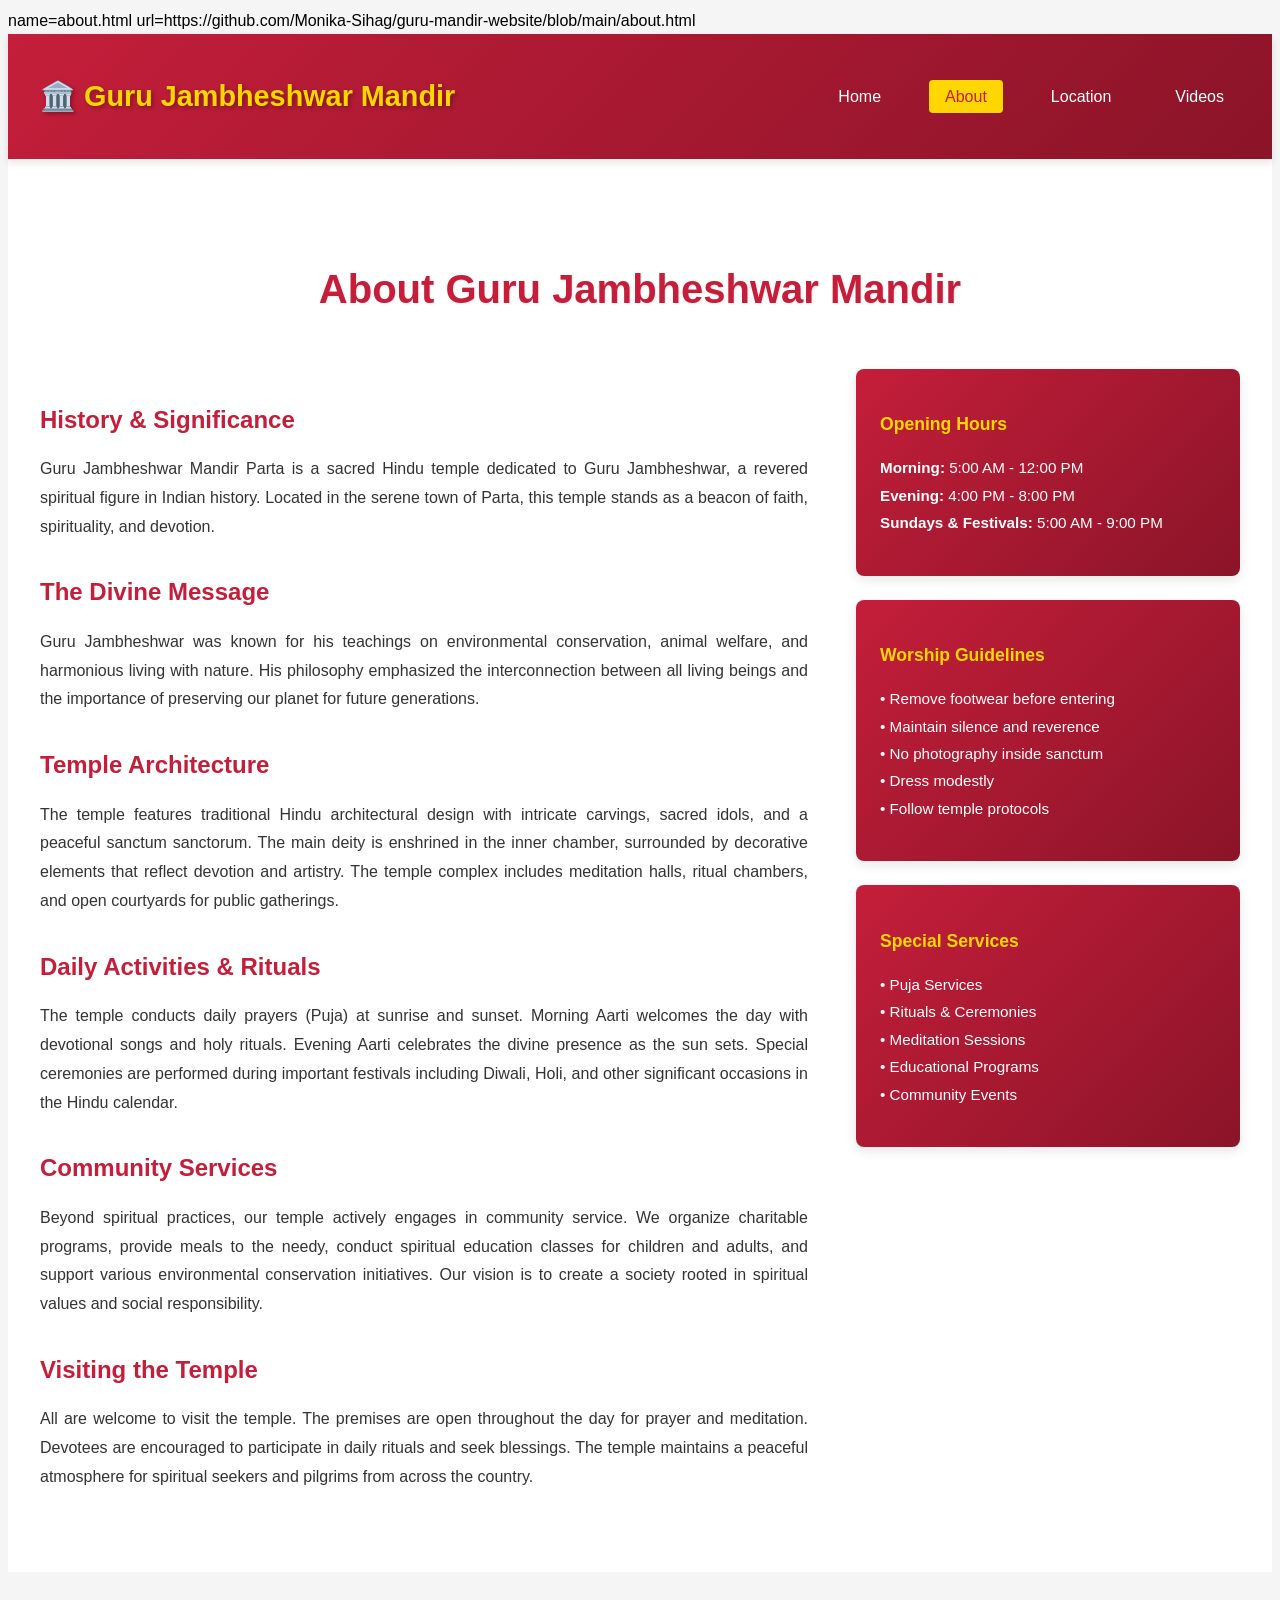
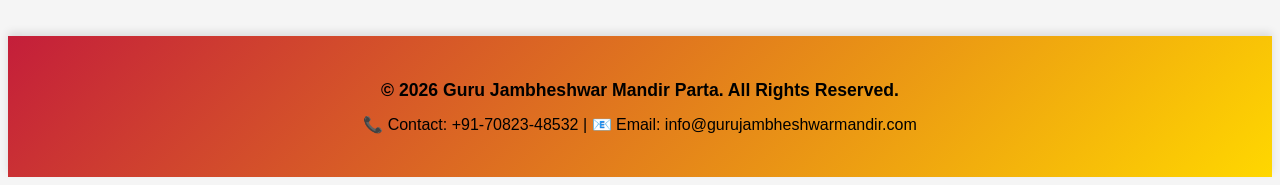
==== about.html @ 77fd7f65 "Initial commit: Guru Jambheshwar Mandir Website" ====
name=about.html url=https://github.com/Monika-Sihag/guru-mandir-website/blob/main/about.html
<!DOCTYPE html>
<html lang="en">
<head>
    <meta charset="UTF-8">
    <meta name="viewport" content="width=device-width, initial-scale=1.0">
    <title>About - Guru Jambheshwar Mandir Parta</title>
    <link rel="stylesheet" href="css/style.css">
</head>
<body>
    <!-- Navigation Bar -->
    <nav class="navbar">
        <div class="nav-container">
            <div class="logo">
                <h1>🏛️ Guru Jambheshwar Mandir</h1>
            </div>
            <ul class="nav-menu">
                <li><a href="index.html">Home</a></li>
                <li><a href="about.html" class="active">About</a></li>
                <li><a href="location.html">Location</a></li>
                <li><a href="videos.html">Videos</a></li>
            </ul>
            <div class="hamburger">
                <span></span>
                <span></span>
                <span></span>
            </div>
        </div>
    </nav>

    <!-- About Section -->
    <section class="about-section">
        <div class="about-container">
            <h2>About Guru Jambheshwar Mandir</h2>
            
            <div class="about-content">
                <div class="about-text">
                    <h3>History & Significance</h3>
                    <p>
                        Guru Jambheshwar Mandir Parta is a sacred Hindu temple dedicated to Guru Jambheshwar, a revered spiritual figure in Indian history. 
                        Located in the serene town of Parta, this temple stands as a beacon of faith, spirituality, and devotion.
                    </p>
                    
                    <h3>The Divine Message</h3>
                    <p>
                        Guru Jambheshwar was known for his teachings on environmental conservation, animal welfare, and harmonious living with nature. 
                        His philosophy emphasized the interconnection between all living beings and the importance of preserving our planet for future generations.
                    </p>

                    <h3>Temple Architecture</h3>
                    <p>
                        The temple features traditional Hindu architectural design with intricate carvings, sacred idols, and a peaceful sanctum sanctorum. 
                        The main deity is enshrined in the inner chamber, surrounded by decorative elements that reflect devotion and artistry. 
                        The temple complex includes meditation halls, ritual chambers, and open courtyards for public gatherings.
                    </p>

                    <h3>Daily Activities & Rituals</h3>
                    <p>
                        The temple conducts daily prayers (Puja) at sunrise and sunset. Morning Aarti welcomes the day with devotional songs and holy rituals. 
                        Evening Aarti celebrates the divine presence as the sun sets. Special ceremonies are performed during important festivals including 
                        Diwali, Holi, and other significant occasions in the Hindu calendar.
                    </p>

                    <h3>Community Services</h3>
                    <p>
                        Beyond spiritual practices, our temple actively engages in community service. We organize charitable programs, provide meals to the needy, 
                        conduct spiritual education classes for children and adults, and support various environmental conservation initiatives. 
                        Our vision is to create a society rooted in spiritual values and social responsibility.
                    </p>

                    <h3>Visiting the Temple</h3>
                    <p>
                        All are welcome to visit the temple. The premises are open throughout the day for prayer and meditation. 
                        Devotees are encouraged to participate in daily rituals and seek blessings. The temple maintains a peaceful atmosphere 
                        for spiritual seekers and pilgrims from across the country.
                    </p>
                </div>

                <div class="about-sidebar">
                    <div class="info-card">
                        <h3>Opening Hours</h3>
                        <p>
                            <strong>Morning:</strong> 5:00 AM - 12:00 PM<br>
                            <strong>Evening:</strong> 4:00 PM - 8:00 PM<br>
                            <strong>Sundays & Festivals:</strong> 5:00 AM - 9:00 PM
                        </p>
                    </div>

                    <div class="info-card">
                        <h3>Worship Guidelines</h3>
                        <p>
                            • Remove footwear before entering<br>
                            • Maintain silence and reverence<br>
                            • No photography inside sanctum<br>
                            • Dress modestly<br>
                            • Follow temple protocols
                        </p>
                    </div>

                    <div class="info-card">
                        <h3>Special Services</h3>
                        <p>
                            • Puja Services<br>
                            • Rituals & Ceremonies<br>
                            • Meditation Sessions<br>
                            • Educational Programs<br>
                            • Community Events
                        </p>
                    </div>
                </div>
            </div>
        </div>
    </section>

    <!-- Footer -->
    <footer class="footer">
        <div class="footer-content">
            <p>&copy; 2026 Guru Jambheshwar Mandir Parta. All Rights Reserved.</p>
            <p>📞 Contact: +91-70823-48532 | 📧 Email: info@gurujambheshwarmandir.com</p>
        </div>
    </footer>

    <script src="js/script.js"></script>
</body>
</html>
---- css/style.css ----
name=css/style.css url=https://github.com/Monika-Sihag/guru-mandir-website/blob/main/css/style.css
* {
    margin: 0;
    padding: 0;
    box-sizing: border-box;
}

:root {
    --primary-red: #C41E3A;
    --primary-yellow: #FFD700;
    --dark-red: #8B1428;
    --light-yellow: #FFF8DC;
    --text-dark: #000000;
    --text-light: #333333;
    --bg-light: #F5F5F5;
}

body {
    font-family: 'Segoe UI', Tahoma, Geneva, Verdana, sans-serif;
    color: var(--text-dark);
    background-color: var(--bg-light);
    line-height: 1.6;
}

/* ========== NAVIGATION BAR ========== */
.navbar {
    background: linear-gradient(135deg, var(--primary-red) 0%, var(--dark-red) 100%);
    padding: 1rem 0;
    position: sticky;
    top: 0;
    z-index: 1000;
    box-shadow: 0 4px 8px rgba(0, 0, 0, 0.1);
}

.nav-container {
    max-width: 1200px;
    margin: 0 auto;
    display: flex;
    justify-content: space-between;
    align-items: center;
    padding: 0 2rem;
}

.logo h1 {
    color: var(--primary-yellow);
    font-size: 1.8rem;
    font-weight: bold;
    text-shadow: 2px 2px 4px rgba(0, 0, 0, 0.3);
}

.nav-menu {
    display: flex;
    list-style: none;
    gap: 2rem;
}

.nav-menu a {
    color: white;
    text-decoration: none;
    font-weight: 500;
    transition: all 0.3s ease;
    padding: 0.5rem 1rem;
    border-radius: 4px;
}

.nav-menu a:hover,
.nav-menu a.active {
    background-color: var(--primary-yellow);
    color: var(--primary-red);
    transform: translateY(-2px);
}

.hamburger {
    display: none;
    flex-direction: column;
    cursor: pointer;
}

.hamburger span {
    width: 25px;
    height: 3px;
    background-color: white;
    margin: 5px 0;
    transition: 0.3s;
    border-radius: 2px;
}

/* ========== IMAGE SLIDER ========== */
.slider-container {
    position: relative;
    width: 100%;
    height: 70vh;
    overflow: hidden;
    background-color: #000;
}

.slider {
    position: relative;
    width: 100%;
    height: 100%;
}

.slide {
    display: none;
    width: 100%;
    height: 100%;
    object-fit: cover;
    animation: fadeInSlide 1s ease-in-out;
}

.slide.fade {
    display: block;
}

@keyframes fadeInSlide {
    from {
        opacity: 0;
    }
    to {
        opacity: 1;
    }
}

/* Slider Navigation Arrows */
.prev,
.next {
    cursor: pointer;
    position: absolute;
    top: 50%;
    width: 50px;
    height: 50px;
    background-color: rgba(196, 30, 58, 0.7);
    color: white;
    font-size: 28px;
    font-weight: bold;
    border: none;
    border-radius: 4px;
    display: flex;
    align-items: center;
    justify-content: center;
    transition: all 0.3s ease;
    z-index: 10;
}

.prev:hover,
.next:hover {
    background-color: var(--primary-red);
    transform: scale(1.1);
}

.prev {
    left: 20px;
}

.next {
    right: 20px;
}

/* Slider Dots */
.dots-container {
    position: absolute;
    bottom: 20px;
    left: 50%;
    transform: translateX(-50%);
    display: flex;
    gap: 10px;
    z-index: 10;
}

.dot {
    cursor: pointer;
    height: 12px;
    width: 12px;
    background-color: rgba(255, 255, 255, 0.5);
    border-radius: 50%;
    transition: all 0.3s ease;
    border: 2px solid white;
}

.dot.active {
    background-color: var(--primary-yellow);
    transform: scale(1.2);
}

/* Slider Overlay Text */
.slider-overlay {
    position: absolute;
    top: 50%;
    left: 50%;
    transform: translate(-50%, -50%);
    text-align: center;
    color: white;
    z-index: 5;
    text-shadow: 2px 2px 8px rgba(0, 0, 0, 0.5);
    animation: slideInDown 1s ease-out;
}

.slider-overlay h2 {
    font-size: 3.5rem;
    font-weight: bold;
    margin-bottom: 1rem;
}

.slider-overlay p {
    font-size: 1.5rem;
    font-weight: 300;
}

@keyframes slideInDown {
    from {
        opacity: 0;
        transform: translate(-50%, -60%);
    }
    to {
        opacity: 1;
        transform: translate(-50%, -50%);
    }
}

/* ========== QUICK INFO SECTION ========== */
.quick-info {
    display: grid;
    grid-template-columns: repeat(auto-fit, minmax(300px, 1fr));
    gap: 2rem;
    padding: 4rem 2rem;
    max-width: 1200px;
    margin: 0 auto;
}

.info-box {
    background: linear-gradient(135deg, var(--light-yellow) 0%, #FFF 100%);
    padding: 2rem;
    border-radius: 8px;
    border-left: 5px solid var(--primary-red);
    box-shadow: 0 4px 12px rgba(196, 30, 58, 0.1);
    transition: all 0.3s ease;
    text-align: center;
}

.info-box:hover {
    transform: translateY(-5px);
    box-shadow: 0 8px 16px rgba(196, 30, 58, 0.2);
}

.info-box h3 {
    color: var(--primary-red);
    font-size: 1.5rem;
    margin-bottom: 1rem;
}

.info-box p {
    color: var(--text-light);
    line-height: 1.8;
}

/* ========== ABOUT SECTION ========== */
.about-section {
    padding: 4rem 2rem;
    background-color: #fff;
    min-height: 100vh;
}

.about-container {
    max-width: 1200px;
    margin: 0 auto;
}

.about-container h2 {
    color: var(--primary-red);
    font-size: 2.5rem;
    text-align: center;
    margin-bottom: 3rem;
    text-shadow: 1px 1px 2px rgba(196, 30, 58, 0.1);
}

.about-content {
    display: grid;
    grid-template-columns: 2fr 1fr;
    gap: 3rem;
}

.about-text h3 {
    color: var(--primary-red);
    font-size: 1.5rem;
    margin-top: 2rem;
    margin-bottom: 1rem;
}

.about-text p {
    color: var(--text-light);
    line-height: 1.8;
    margin-bottom: 1rem;
    text-align: justify;
}

.about-sidebar {
    display: flex;
    flex-direction: column;
    gap: 1.5rem;
}

.info-card {
    background: linear-gradient(135deg, var(--primary-red) 0%, var(--dark-red) 100%);
    color: white;
    padding: 1.5rem;
    border-radius: 8px;
    box-shadow: 0 4px 12px rgba(0, 0, 0, 0.1);
    transition: all 0.3s ease;
}

.info-card:hover {
    transform: translateY(-3px);
    box-shadow: 0 8px 16px rgba(0, 0, 0, 0.15);
}

.info-card h3,
.info-card h4 {
    color: var(--primary-yellow);
    margin-bottom: 1rem;
    font-size: 1.1rem;
}

.info-card p {
    line-height: 1.8;
    font-size: 0.95rem;
}

/* ========== LOCATION SECTION ========== */
.location-section {
    padding: 4rem 2rem;
    background-color: #fff;
    min-height: 100vh;
}

.location-container {
    max-width: 1200px;
    margin: 0 auto;
}

.location-container h2 {
    color: var(--primary-red);
    font-size: 2.5rem;
    text-align: center;
    margin-bottom: 3rem;
}

.location-content {
    display: grid;
    grid-template-columns: 1fr 1fr;
    gap: 3rem;
}

.map-container {
    border-radius: 8px;
    overflow: hidden;
    box-shadow: 0 4px 12px rgba(0, 0, 0, 0.1);
}

.map-container iframe {
    border-radius: 8px;
}

.location-info h3 {
    color: var(--primary-red);
    font-size: 1.8rem;
    margin-bottom: 1.5rem;
}

.location-info .info-card {
    margin-bottom: 1.5rem;
}

.cta-buttons {
    display: flex;
    gap: 1rem;
    margin-top: 2rem;
    flex-wrap: wrap;
}

.btn-primary,
.btn-secondary {
    flex: 1;
    min-width: 200px;
    padding: 1rem 2rem;
    text-decoration: none;
    border-radius: 4px;
    font-weight: bold;
    text-align: center;
    transition: all 0.3s ease;
    border: 2px solid transparent;
}

.btn-primary {
    background-color: var(--primary-red);
    color: white;
}

.btn-primary:hover {
    background-color: var(--dark-red);
    transform: translateY(-2px);
    box-shadow: 0 6px 12px rgba(196, 30, 58, 0.3);
}

.btn-secondary {
    background-color: var(--primary-yellow);
    color: var(--primary-red);
    border: 2px solid var(--primary-red);
}

.btn-secondary:hover {
    background-color: var(--primary-red);
    color: var(--primary-yellow);
    transform: translateY(-2px);
}

/* ========== VIDEOS SECTION ========== */
.videos-section {
    padding: 4rem 2rem;
    background-color: #fff;
    min-height: 100vh;
}

.videos-container {
    max-width: 1200px;
    margin: 0 auto;
}

.videos-container h2 {
    color: var(--primary-red);
    font-size: 2.5rem;
    text-align: center;
    margin-bottom: 1rem;
}

.section-subtitle {
    text-align: center;
    color: var(--text-light);
    margin-bottom: 3rem;
    font-size: 1.1rem;
}

.videos-grid {
    display: grid;
    grid-template-columns: repeat(auto-fit, minmax(350px, 1fr));
    gap: 2rem;
    margin-bottom: 4rem;
}

.video-card {
    background-color: var(--bg-light);
    border-radius: 8px;
    overflow: hidden;
    box-shadow: 0 4px 12px rgba(0, 0, 0, 0.1);
    transition: all 0.3s ease;
}

.video-card:hover {
    transform: translateY(-8px);
    box-shadow: 0 12px 24px rgba(196, 30, 58, 0.2);
}

.video-wrapper {
    width: 100%;
    position: relative;
    padding-bottom: 56.25%;
    overflow: hidden;
}

.video-wrapper iframe {
    position: absolute;
    top: 0;
    left: 0;
    width: 100%;
    height: 100%;
}

.video-card h3 {
    color: var(--primary-red);
    padding: 1.5rem 1.5rem 0.5rem;
    font-size: 1.2rem;
}

.video-card p {
    color: var(--text-light);
    padding: 0.5rem 1.5rem 1.5rem;
    line-height: 1.6;
}

.youtube-channel {
    text-align: center;
    background: linear-gradient(135deg, var(--primary-red) 0%, var(--dark-red) 100%);
    color: white;
    padding: 3rem 2rem;
    border-radius: 8px;
    box-shadow: 0 4px 12px rgba(0, 0, 0, 0.2);
}

.youtube-channel h3 {
    font-size: 2rem;
    margin-bottom: 1rem;
    color: var(--primary-yellow);
}

.youtube-channel p {
    font-size: 1.1rem;
    margin-bottom: 1.5rem;
}

.btn-youtube {
    display: inline-block;
    background-color: var(--primary-yellow);
    color: var(--primary-red);
    padding: 1rem 2.5rem;
    text-decoration: none;
    border-radius: 4px;
    font-weight: bold;
    transition: all 0.3s ease;
    font-size: 1.1rem;
}

.btn-youtube:hover {
    background-color: white;
    transform: scale(1.05);
    box-shadow: 0 6px 12px rgba(0, 0, 0, 0.2);
}

.youtube-icon {
    margin-right: 0.5rem;
    font-size: 1.2rem;
}

/* ========== FOOTER ========== */
.footer {
    background: linear-gradient(135deg, var(--primary-red) 0%, var(--primary-yellow) 100%);
    color: var(--text-dark);
    text-align: center;
    padding: 2rem;
    margin-top: 4rem;
    box-shadow: 0 -4px 8px rgba(0, 0, 0, 0.1);
}

.footer-content p {
    margin: 0.5rem 0;
    font-weight: 500;
}

.footer-content p:first-child {
    font-size: 1.1rem;
    font-weight: bold;
}

/* ========== RESPONSIVE DESIGN ========== */
@media (max-width: 768px) {
    .logo h1 {
        font-size: 1.3rem;
    }

    .nav-menu {
        display: none;
        position: absolute;
        top: 60px;
        right: 0;
        flex-direction: column;
        background-color: var(--primary-red);
        width: 100%;
        text-align: center;
        gap: 0;
    }

    .nav-menu.active {
        display: flex;
    }

    .nav-menu a {
        display: block;
        padding: 1rem;
        border-bottom: 1px solid rgba(255, 255, 255, 0.1);
    }

    .hamburger {
        display: flex;
    }

    .hamburger.active span:nth-child(1) {
        transform: rotate(-45deg) translate(-5px, 6px);
    }

    .hamburger.active span:nth-child(2) {
        opacity: 0;
    }

    .hamburger.active span:nth-child(3) {
        transform: rotate(45deg) translate(-5px, -6px);
    }

    .slider-container {
        height: 50vh;
    }

    .slider-overlay h2 {
        font-size: 2rem;
    }

    .slider-overlay p {
        font-size: 1rem;
    }

    .prev,
    .next {
        width: 40px;
        height: 40px;
        font-size: 20px;
    }

    .prev {
        left: 10px;
    }

    .next {
        right: 10px;
    }

    .about-content {
        grid-template-columns: 1fr;
    }

    .location-content {
        grid-template-columns: 1fr;
    }

    .map-container {
        height: 400px;
    }

    .videos-grid {
        grid-template-columns: 1fr;
    }

    .cta-buttons {
        flex-direction: column;
    }

    .btn-primary,
    .btn-secondary {
        width: 100%;
    }

    .quick-info {
        grid-template-columns: 1fr;
    }

    .slider-overlay h2 {
        font-size: 1.8rem;
    }

    .about-container h2,
    .location-container h2,
    .videos-container h2 {
        font-size: 1.8rem;
    }
}

@media (max-width: 480px) {
    .logo h1 {
        font-size: 1rem;
    }

    .slider-container {
        height: 40vh;
    }

    .slider-overlay h2 {
        font-size: 1.3rem;
    }

    .slider-overlay p {
        font-size: 0.85rem;
    }

    .info-box h3,
    .info-card h3,
    .info-card h4 {
        font-size: 1rem;
    }

    .prev,
    .next {
        width: 35px;
        height: 35px;
        font-size: 18px;
    }

    .dots-container {
        bottom: 10px;
        gap: 6px;
    }

    .dot {
        height: 10px;
        width: 10px;
    }

    .about-text h3,
    .location-info h3,
    .youtube-channel h3 {
        font-size: 1.3rem;
    }

    .about-text p,
    .info-card p {
        font-size: 0.9rem;
    }

    .btn-youtube {
        font-size: 0.9rem;
        padding: 0.8rem 1.5rem;
    }

    .footer-content p {
        font-size: 0.9rem;
    }
}

/* ========== ACCESSIBILITY ========== */
@media (prefers-reduced-motion: reduce) {
    * {
        animation: none !important;
        transition: none !important;
    }
}
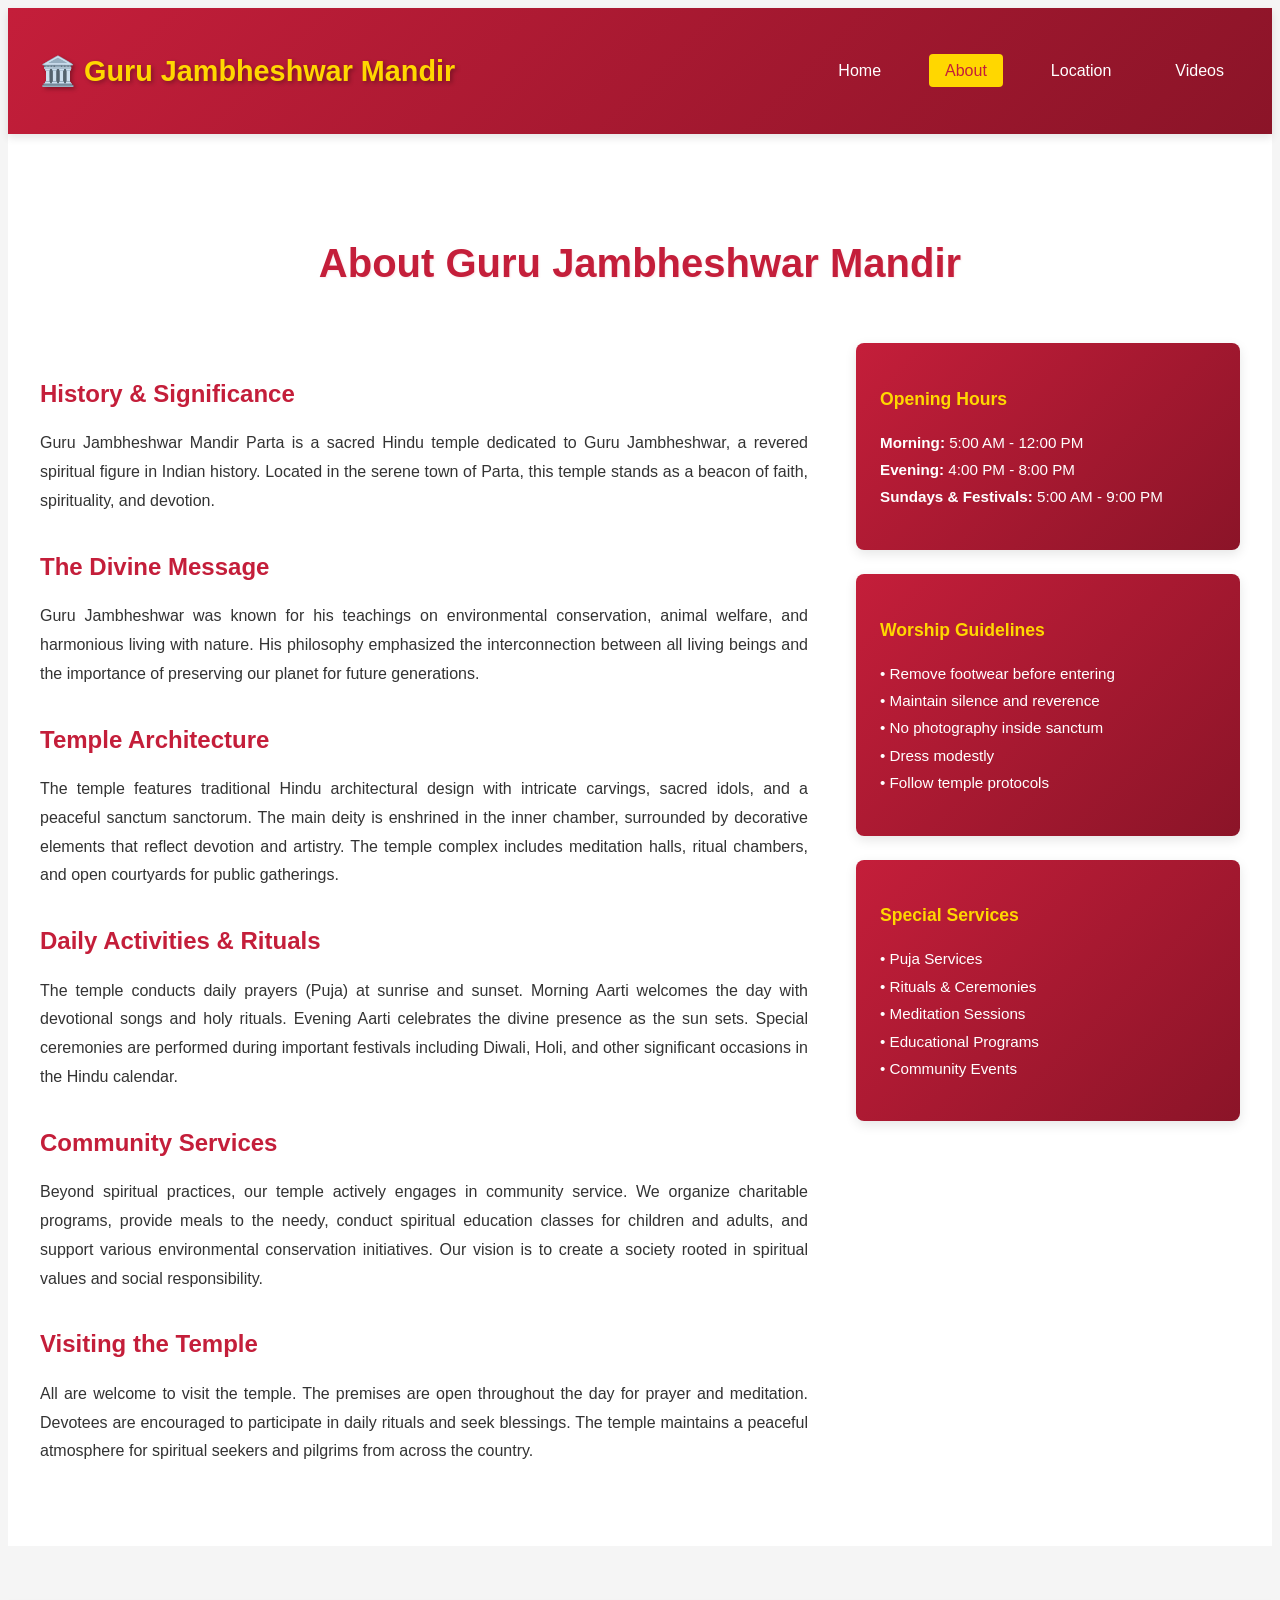
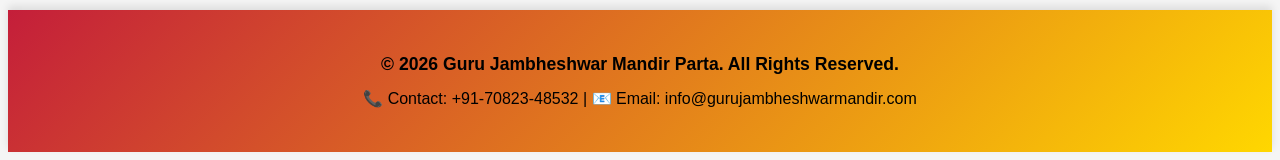
==== commit b9a7b546: "Complete CSS with logo and improved text visibility" ====
--- a/about.html
+++ b/about.html
@@ -1,4 +1,4 @@
-name=about.html url=https://github.com/Monika-Sihag/guru-mandir-website/blob/main/about.html
+<!-- name=about.html url=https://github.com/Monika-Sihag/guru-mandir-website/blob/main/about.html -->
 <!DOCTYPE html>
 <html lang="en">
 <head>
--- a/css/style.css
+++ b/css/style.css
@@ -91,20 +91,25 @@
     width: 100%;
     height: 70vh;
     overflow: hidden;
-    background-color: #000;
+    background-color: #f5f5f5;
 }
 
 .slider {
     position: relative;
     width: 100%;
     height: 100%;
+    display: flex;
+    align-items: center;
+    justify-content: center;
 }
 
 .slide {
     display: none;
     width: 100%;
     height: 100%;
-    object-fit: cover;
+    object-fit: contain;
+    object-position: center;
+    background-color: #f5f5f5;
     animation: fadeInSlide 1s ease-in-out;
 }
 
@@ -182,28 +187,50 @@
     transform: scale(1.2);
 }
 
-/* Slider Overlay Text */
+/* Slider Overlay Text with Logo */
 .slider-overlay {
     position: absolute;
     top: 50%;
     left: 50%;
     transform: translate(-50%, -50%);
     text-align: center;
-    color: white;
     z-index: 5;
-    text-shadow: 2px 2px 8px rgba(0, 0, 0, 0.5);
     animation: slideInDown 1s ease-out;
+}
+
+.overlay-content {
+    display: flex;
+    flex-direction: column;
+    align-items: center;
+    justify-content: center;
+    gap: 1rem;
+}
+
+.channel-logo {
+    width: 120px;
+    height: 120px;
+    border-radius: 50%;
+    border: 4px solid var(--primary-yellow);
+    object-fit: cover;
+    box-shadow: 0 8px 24px rgba(0, 0, 0, 0.4);
+    animation: logoFloat 3s ease-in-out infinite;
 }
 
 .slider-overlay h2 {
     font-size: 3.5rem;
     font-weight: bold;
-    margin-bottom: 1rem;
+    margin: 0;
+    text-shadow: 3px 3px 12px rgba(0, 0, 0, 0.7);
+    color: #FFD700;
+    letter-spacing: 2px;
 }
 
 .slider-overlay p {
     font-size: 1.5rem;
-    font-weight: 300;
+    font-weight: 400;
+    margin: 0;
+    text-shadow: 2px 2px 8px rgba(0, 0, 0, 0.6);
+    color: #FFFFFF;
 }
 
 @keyframes slideInDown {
@@ -214,6 +241,15 @@
     to {
         opacity: 1;
         transform: translate(-50%, -50%);
+    }
+}
+
+@keyframes logoFloat {
+    0%, 100% {
+        transform: translateY(0px);
+    }
+    50% {
+        transform: translateY(-15px);
     }
 }
 
@@ -605,6 +641,12 @@
         font-size: 1rem;
     }
 
+    .channel-logo {
+        width: 90px;
+        height: 90px;
+        border: 3px solid var(--primary-yellow);
+    }
+
     .prev,
     .next {
         width: 40px;
@@ -649,10 +691,6 @@
         grid-template-columns: 1fr;
     }
 
-    .slider-overlay h2 {
-        font-size: 1.8rem;
-    }
-
     .about-container h2,
     .location-container h2,
     .videos-container h2 {
@@ -675,6 +713,12 @@
 
     .slider-overlay p {
         font-size: 0.85rem;
+    }
+
+    .channel-logo {
+        width: 70px;
+        height: 70px;
+        border: 2px solid var(--primary-yellow);
     }
 
     .info-box h3,
